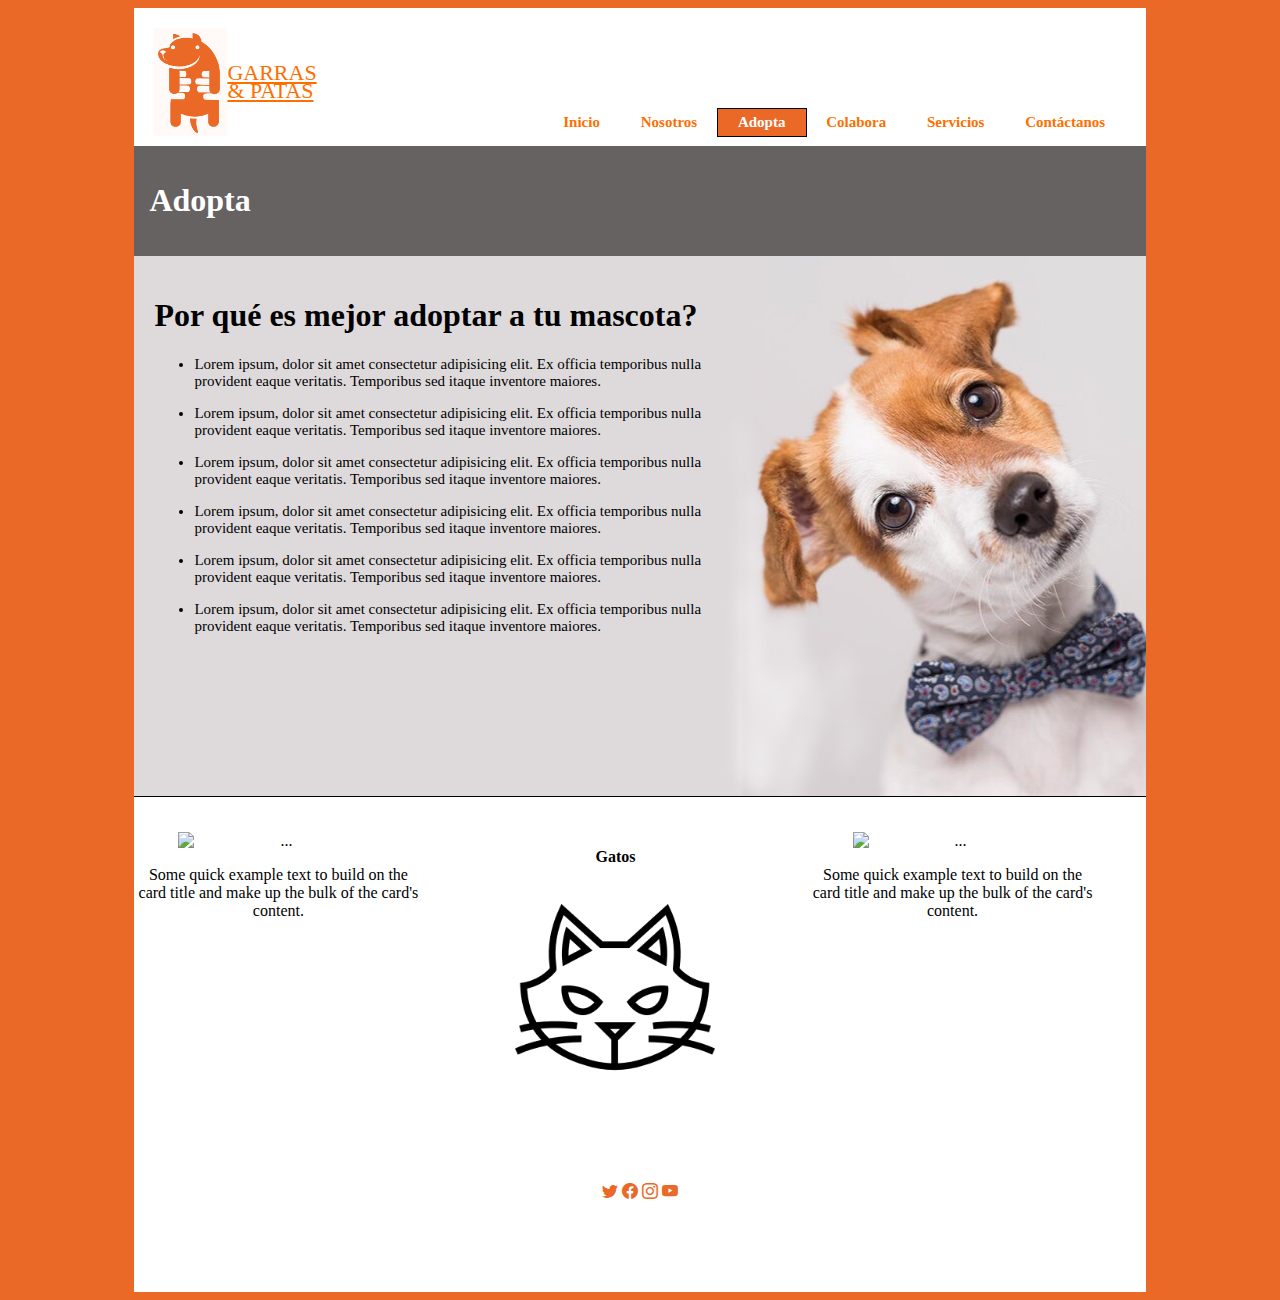
==== assets/html/Adopta.html @ a9756e3c "Primera version de la pagina" ====
<!DOCTYPE html>
<html lang="es">
    <head>
        <meta name="viewport" content="width=device-width, initial-scale=1">
        <title>Actividad 3</title>
        <!-- Estilo Bootstrap -->
        <link rel="stylesheet" href="https://cdn.jsdelivr.net/npm/bootstrap@4.6.0/dist/css/bootstrap.min.css"
         integrity="sha384-B0vP5xmATw1+K9KRQjQERJvTumQW0nPEzvF6L/Z6nronJ3oUOFUFpCjEUQouq2+l" crossorigin="anonymous">   

        <!-- Iconos -->
        <link rel="stylesheet" href="https://cdn.jsdelivr.net/npm/bootstrap-icons@1.4.1/font/bootstrap-icons.css">
        <!-- Estilo Propio -->
         <link rel="stylesheet" href="../css/estilo.css">
    </head>
    <body>
        <div class="contenedor pagina3">     

            <header>
                <div class="logo">
                    <img src="../images/GarrasyPatas-logo.png" alt="">
                    <a href="../../index.html">GARRAS & PATAS</a>
                </div>
                <nav>
                  
                    <a href="../../index.html">Inicio</a>
                    <a href="nosotros.html">Nosotros</a>
                    <a class="prin" href="#">Adopta</a>
                    <a href="#">Colabora</a>
                    <a href="#">Servicios</a>
                    <a href="#">Contáctanos</a>
                </nav>
                
            </header>

            <div class="titulo-adopta">
                <h1>Adopta</h1>
            </div>

            <div class="mensaje-adopta">
                <div class="contenido-mensaje-adopta">
                    <h1>Por qué es mejor adoptar a tu mascota?</h1>

                    <ul>
                        <li>Lorem ipsum, dolor sit amet consectetur adipisicing elit. Ex officia temporibus 
                            nulla provident eaque veritatis. Temporibus sed itaque inventore maiores.
                        </li>
                        <li>Lorem ipsum, dolor sit amet consectetur adipisicing elit. Ex officia temporibus 
                            nulla provident eaque veritatis. Temporibus sed itaque inventore maiores.
                        </li>
                        <li>Lorem ipsum, dolor sit amet consectetur adipisicing elit. Ex officia temporibus 
                            nulla provident eaque veritatis. Temporibus sed itaque inventore maiores.
                        </li>
                        <li>Lorem ipsum, dolor sit amet consectetur adipisicing elit. Ex officia temporibus 
                            nulla provident eaque veritatis. Temporibus sed itaque inventore maiores.
                        </li>
                        <li>Lorem ipsum, dolor sit amet consectetur adipisicing elit. Ex officia temporibus 
                            nulla provident eaque veritatis. Temporibus sed itaque inventore maiores.
                        </li>
                        <li>Lorem ipsum, dolor sit amet consectetur adipisicing elit. Ex officia temporibus 
                            nulla provident eaque veritatis. Temporibus sed itaque inventore maiores.
                        </li>
                    </ul>
                </div>
            </div> 

            <section>
                <article>
                    <div class="card p3-carta" style="width: 18rem;">
                        <img src="..." class="card-img-top" alt="...">
                        <div class="card-body">
                          <p class="card-text">Some quick example text to build on the card title and make up the bulk of the card's content.</p>
                        </div>
                      </div>
                </article>
                <article>
                    <div class="card p3-carta" style="width: 18rem;">
                        <h4>Gatos</h4>
                        <div class="card-body rounded-circle">
                            <img src="../images/iconos/gato-icono.png" class="card-img-top" alt="...">
                        </div>
                      </div>
                </article>
                <article>
                    <div class="card p3-carta" style="width: 18rem;">
                        <img src="..." class="card-img-top" alt="...">
                        <div class="card-body">
                          <p class="card-text">Some quick example text to build on the card title and make up the bulk of the card's content.</p>
                        </div>
                      </div>
                </article>
                
            </section>
            
            <footer>
                <div class="lista">
                    <a href="https://twitter.com/?lang=es" target="_blank"><i class="bi bi-twitter h2"></i></a>
                    <a href="https://www.facebook.com/" target="_blank"><i class="bi bi-facebook h2"></i></a>
                    <a href="https://www.instagram.com/" target="_blank"><i class="bi bi-instagram h2"></i></a>
                    <a href="https://www.youtube.com/" target="_blank"><i class="bi bi-youtube h2"></i></a>
                </div>
            </footer>
            <!-- FINAL -->
        </div>
        
        <!-- Js Bootstrap -->
        <script src="https://code.jquery.com/jquery-3.5.1.slim.min.js" integrity="sha384-DfXdz2htPH0lsSSs5nCTpuj/zy4C+OGpamoFVy38MVBnE+IbbVYUew+OrCXaRkfj"
        crossorigin="anonymous"></script>
        <script src="https://cdn.jsdelivr.net/npm/bootstrap@4.6.0/dist/js/bootstrap.bundle.min.js" 
        integrity="sha384-Piv4xVNRyMGpqkS2by6br4gNJ7DXjqk09RmUpJ8jgGtD7zP9yug3goQfGII0yAns" crossorigin="anonymous"></script>
    </body>
</html>
---- assets/css/estilo.css ----
/* Bootstrap */
.carousel-control-prev {
    width: 40px;
    height: 40px;
    background-color: #000;;
    border-radius: 50%;
    left: 5%;
    top: calc(50% - 25px);
}
.carousel-control-next {
    width: 40px;
    height: 40px;
    background-color: #000;;
    border-radius: 50%;
    right: 5%;
    top: calc(50% - 25px);
}

/* -------------------- */
/* General */

.contenedor {
    width: 80%;
    margin: auto;
    background-color: #fff;

    /* Flex */
    display: flex;
    flex-flow: row wrap;
}

body {
    background-color: rgba(234, 105, 39, 1);
}

/* Header */
header {
    /* background-color: rgba(201, 23, 23, 0.446); */
    width: 100%;
    padding: 20px;
    padding-bottom: 0;
    margin-bottom: 10px;
    /* flex */
    display: flex;
    justify-content: space-between;
    align-items: flex-end;
    flex-flow: row wrap;
}

header .logo {
    
    font-size: 20px;
    width: 17%;
    font-size: 22px;

    /* Flexc */
    display: flex;
    align-items: center;
    
    line-height: .8;
}
header .logo a {
    color: rgb(255, 111, 0);
}

header .logo a:hover {
    text-decoration: none;
}

header nav {
    width: 60%;
    display: flex;
    flex-wrap: wrap;
}

header nav a {
    background-color: #fff;
    color: rgb(255, 111, 0);
    text-decoration: none;
    text-align: center;
    font-size: 15px;
    padding: 5px;
    font-weight: bold;
    /* Flex */
    flex-grow: 1;
}

.prin,
header nav a:hover {
    /* background-color: rgba(202, 133, 5, 0.898); */
    
    position: relative;
    outline: 1px solid black;
    background-color: rgba(234, 105, 39, 1);
    color: #fff;
    text-decoration: none;
    transition: all 300ms;
    
}

.menu {
    display: none;
}

.menu:hover {
    display: block;
}
/* Articulos */


.articulos {
    width: 95%;
    margin: 10px auto;
    padding-bottom: 30px;
    background-color: rgba(234, 105, 39, 1);
    /* Flex */
    /* display: flex;
    flex-flow: row wrap; */
}
.card {
    /* float: left; */
    /* flex: 1; */
    background-color: rgba(234, 105, 39, 1);
}

/* Tarjetas */

.card img {
    width: 200px;
    display: block;
    margin: 5px auto;
}

/* .card h5{
    text-align: center;
} */


/* Footer */

footer {
    width: 100%;
    height: 200px;
    /* flex */

    display: flex;
    flex-flow: row wrap;
    justify-content: center;
    align-items: center;
}

footer .lista a i{
    color: rgba(234, 105, 39, 1);
}
/* ICONOS */
.bi-twitter:hover{
    color: rgb(18, 182, 232);
}
.bi-facebook:hover{
    color: rgb(9, 47, 199);
}
.bi-instagram:hover{
    
    /* background: #d6249f; */
    color: hsla(295, 50%, 44%, 0.945);
    
}
.bi-youtube:hover{
    color: red;
}

/* ------ */

/* ========== */
/* PAGINA DOS */
/* ========== */
.titulo {
    padding: 15px;
    background-color: rgba(128, 0, 0, 0.734);
    width: 100%;
}

.pag2 {
    background-color: #fff;
}



.pagina2 .carta-icono{
    height: 70px;
    width: 70px;
    border-radius: 50%;
    background-color: #fff;
    margin: 40px auto;
}
.pagina2 .carta-icono i {
    font-size: 45px;
    /* margin: auto; */
}

.cartablanca  .carta-icono{
    background-color: rgb(255, 111, 0);
}

/* .cartablanca {
    height: 70px;
    width: 70px;
    border-radius: 50%;  
    margin: 40px auto;

    /* background-color: rgba(234, 105, 39, 1); */
    /* color: rgba(234, 105, 39, 1); */
/* }

.cartablanca i {
    
} */

/* ========= */
/* Pagina 3 ADOPTA */
/* ========= */

.titulo-adopta {
    width: 100%;
    background-color: rgb(102, 98, 98);
    padding: 15px;
    color: #fff;
}

.mensaje-adopta {
    background-image: url('../images/Fondos/PerroFondo.jpg');
    width: 100%;
    height: 500px;
    padding: 20px;
}

.mensaje-adopta .contenido-mensaje-adopta {
    width: 60%;
}
.mensaje-adopta .contenido-mensaje-adopta ul li {
    font-size: 15px;
    margin-bottom: 15px;
}

.pagina3 section {
    width: 100%;
    padding-top: 30px;
    border-top: 1px solid black;
    /* Flex */
    display: flex;

}

.pagina3 section article {
    flex: 1;
    text-align: center;
    /* border: 1px solid black; */
}

.pagina3 section article .p3-foto {
    height: 60px;
    width: 80px;
    background-color: red;
}

.p3-carta {
    background-color: #fff;
}
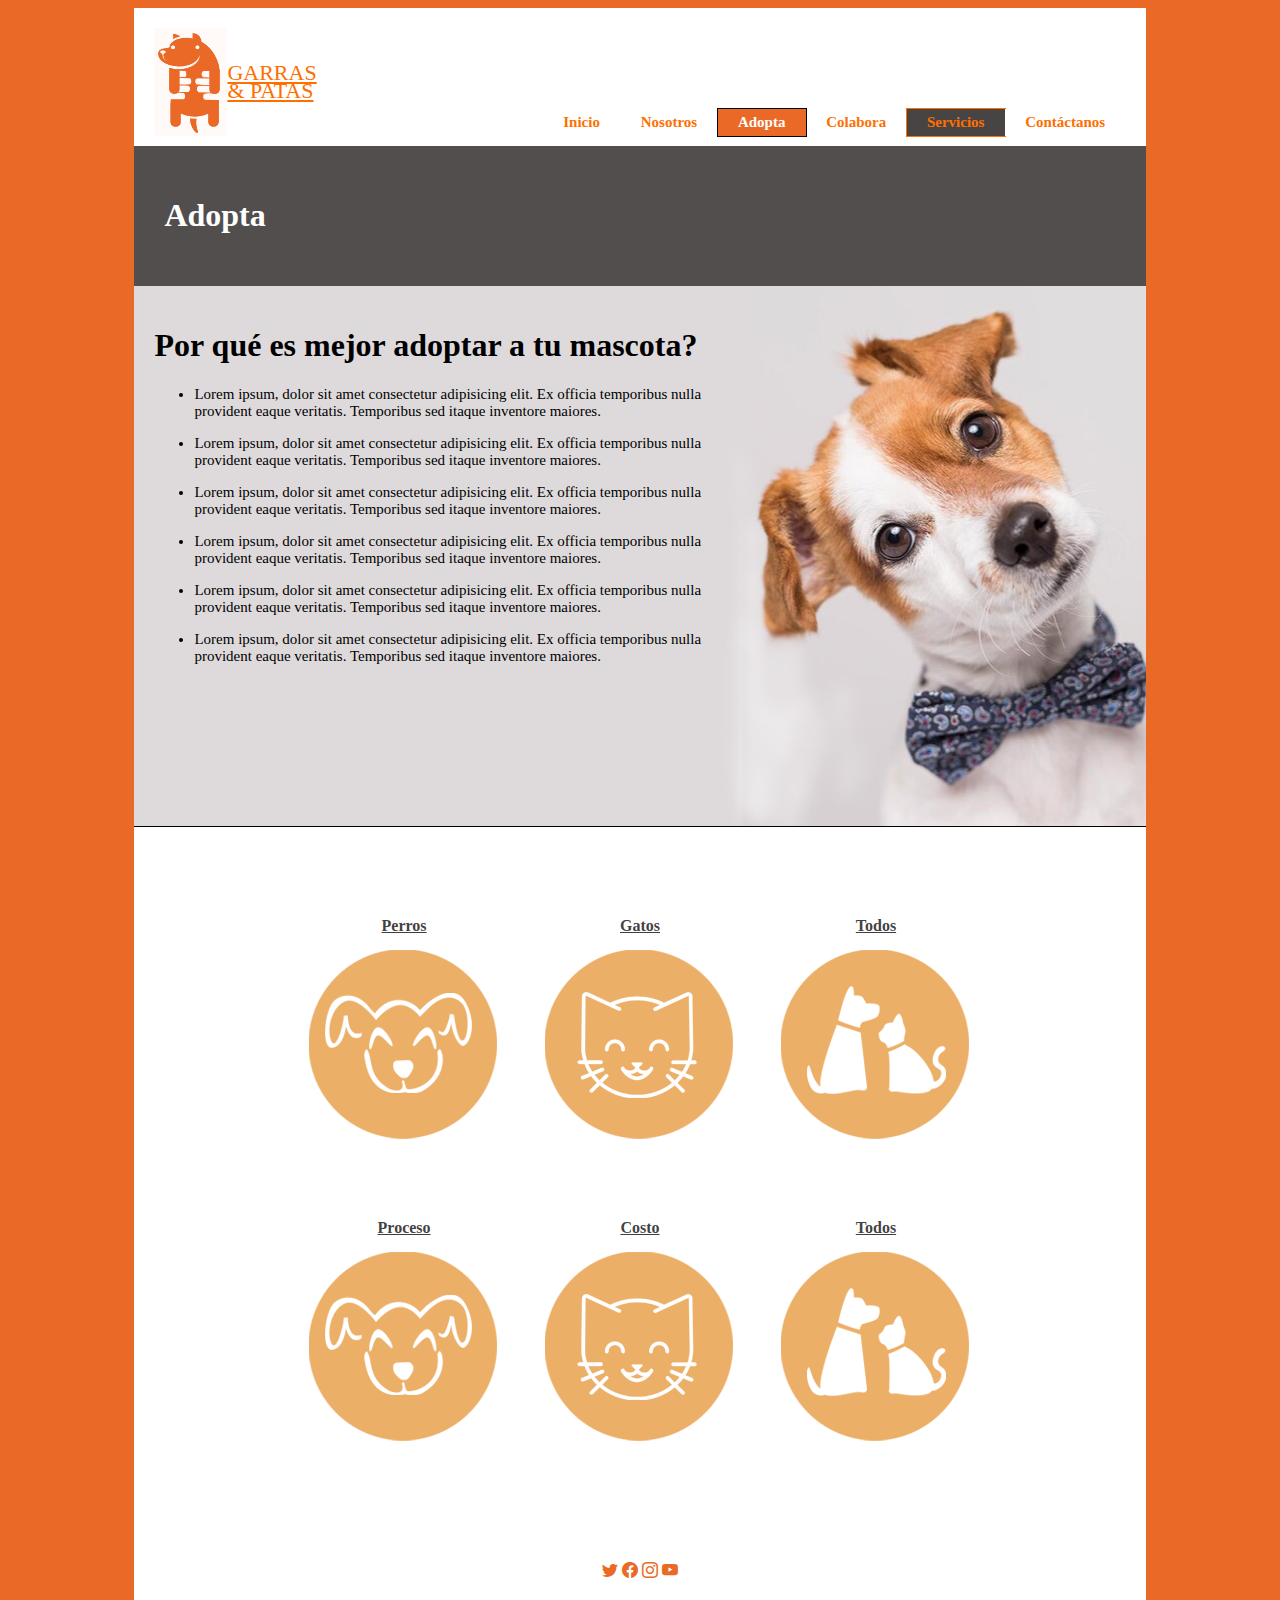
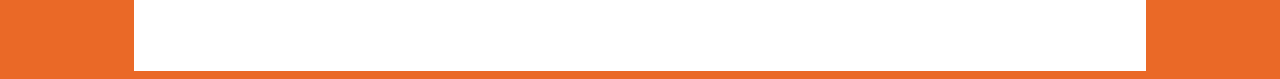
==== commit 7a6e15d1: "Trabajo terminado menos la parte de servicios" ====
--- a/assets/html/Adopta.html
+++ b/assets/html/Adopta.html
@@ -25,9 +25,9 @@
                     <a href="../../index.html">Inicio</a>
                     <a href="nosotros.html">Nosotros</a>
                     <a class="prin" href="#">Adopta</a>
-                    <a href="#">Colabora</a>
-                    <a href="#">Servicios</a>
-                    <a href="#">Contáctanos</a>
+                    <a href="colabora.html">Colabora</a>
+                    <a class="bloqueada" href="#">Servicios</a>
+                    <a href="contactanos.html">Contáctanos</a>
                 </nav>
                 
             </header>
@@ -64,29 +64,43 @@
             </div> 
 
             <section>
+                
                 <article>
-                    <div class="card p3-carta" style="width: 18rem;">
-                        <img src="..." class="card-img-top" alt="...">
-                        <div class="card-body">
-                          <p class="card-text">Some quick example text to build on the card title and make up the bulk of the card's content.</p>
-                        </div>
-                      </div>
+                    <div class="p3-carta">
+                        <a href=""><h4>Perros</h4></a>
+                        <a href=""><img src="../images/iconos/Perro.png" alt=""></a>
+                    </div>
                 </article>
                 <article>
-                    <div class="card p3-carta" style="width: 18rem;">
-                        <h4>Gatos</h4>
-                        <div class="card-body rounded-circle">
-                            <img src="../images/iconos/gato-icono.png" class="card-img-top" alt="...">
-                        </div>
-                      </div>
+                    <div class="p3-carta">
+                        <a href="#"><h4>Gatos</h4></a>
+                        <a href=""><img src="../images/iconos/Gato.png" alt=""></a>
+                    </div>
                 </article>
                 <article>
-                    <div class="card p3-carta" style="width: 18rem;">
-                        <img src="..." class="card-img-top" alt="...">
-                        <div class="card-body">
-                          <p class="card-text">Some quick example text to build on the card title and make up the bulk of the card's content.</p>
-                        </div>
-                      </div>
+                    <div class="p3-carta">
+                        <a href="#"><h4>Todos</h4></a>
+                        <a href=""><img src="../images/iconos/todos.png" alt=""></a>
+                    </div>
+                </article>
+                <!-- Fila 2 -->
+                <article>
+                    <div class="p3-carta">
+                        <a href=""><h4>Proceso</h4></a>
+                        <a href=""><img src="../images/iconos/Perro.png" alt=""></a>
+                    </div>
+                </article>
+                <article>
+                    <div class="p3-carta">
+                        <a href="#"><h4>Costo</h4></a>
+                        <a href=""><img src="../images/iconos/Gato.png" alt=""></a>
+                    </div>
+                </article>
+                <article>
+                    <div class="p3-carta">
+                        <a href="#"><h4>Todos</h4></a>
+                        <a href=""><img src="../images/iconos/todos.png" alt=""></a>
+                    </div>
                 </article>
                 
             </section>
--- a/assets/css/estilo.css
+++ b/assets/css/estilo.css
@@ -81,6 +81,8 @@
     font-size: 15px;
     padding: 5px;
     font-weight: bold;
+    transition: all 600ms;
+
     /* Flex */
     flex-grow: 1;
 }
@@ -219,11 +221,11 @@
 /* ========= */
 /* Pagina 3 ADOPTA */
 /* ========= */
-
-.titulo-adopta {
-    width: 100%;
-    background-color: rgb(102, 98, 98);
-    padding: 15px;
+.titulo,
+.titulo-adopta{
+    width: 100%;
+    background-color: rgb(82, 78, 78);
+    padding: 30px;
     color: #fff;
 }
 
@@ -248,21 +250,126 @@
     border-top: 1px solid black;
     /* Flex */
     display: flex;
-
+    flex-flow: row wrap;
+    padding: 20px 15%;
 }
 
 .pagina3 section article {
     flex: 1;
     text-align: center;
+    margin-top: 70px;
     /* border: 1px solid black; */
 }
 
-.pagina3 section article .p3-foto {
-    height: 60px;
-    width: 80px;
-    background-color: red;
-}
-
-.p3-carta {
-    background-color: #fff;
+.pagina3 section article a h4 {
+    /* width: 50%; */
+    margin: auto;
+    margin-bottom: 10px;
+}
+.pagina3 section article a{
+    color: rgba(41, 39, 39, 0.89);
+}
+.pagina3 section article a:hover {
+    text-decoration: none;
+    color: rgba(234, 105, 39, 1);
+    transition: all 300ms;
+}
+
+/* .p3-carta {
+} */
+/* ========== */
+/* PAGINA 4 */
+/* ========== */
+.pagina4 .fondo {
+    display: block;
+    margin: 10px auto;
+    border: 1px solid black;
+}
+
+.pagina4 section {
+    width: 100%;
+    padding: 10px;
+
+    display: flex;
+    flex-flow: row wrap;
+    justify-content: space-evenly;
+    align-items: center;
+
+    /* border: 1px solid black; */
+    
+}
+.pagina4 section article h4{
+    text-align: center;
+}
+
+/* Pagina Contacto */
+
+.formulario {
+    width: 90%;
+    /* height: 40px; */
+    margin: 10px auto;
+    /* background: red; */
+    /* border: 1px solid black; */
+
+    display: flex;
+    flex-flow: row wrap;
+    justify-content: space-between;
+}
+
+.formulario .interiorformulario{
+    width: 50%;
+    padding: 10px;
+    /* border-right: 1px solid black; */
+    /* height: 20px; */
+
+}
+.formulario .interiorformulario form input ,
+.formulario .interiorformulario form textarea {
+    width: 95%;
+    resize: none;
+}
+
+.formulario .dos ul{
+    margin-top: 8%;
+}
+
+.formulario .dos ul li{
+    margin-bottom: 10px;
+}
+
+.pagina6 section {
+    display: flex;
+    flex-flow: row wrap;
+    /* border: 1px solid black; */
+}
+
+.pagina6 section article {
+    width: 20%;
+    flex: 1;
+}
+
+.pagina6 section article h5{
+    text-align: center;
+}
+
+.pagina6 section article ul li a {
+    color: rgba(234, 105, 39, 1);
+}
+.pagina6 section article ul li a:hover{
+    color: rgba(234, 105, 39, 1);
+    text-decoration: none;
+}
+
+
+nav .bloqueada {
+    background-color: rgba(49, 45, 45, 0.891);
+    outline: 1px solid rgb(255, 111, 0);
+}
+
+nav .bloqueada:hover {
+    color: rgb(255, 111, 0);
+    background-color: rgba(49, 45, 45, 0.891);
+    outline: 1px solid rgb(255, 111, 0);
+    color: gray;
+    text-decoration: line-through;
 }